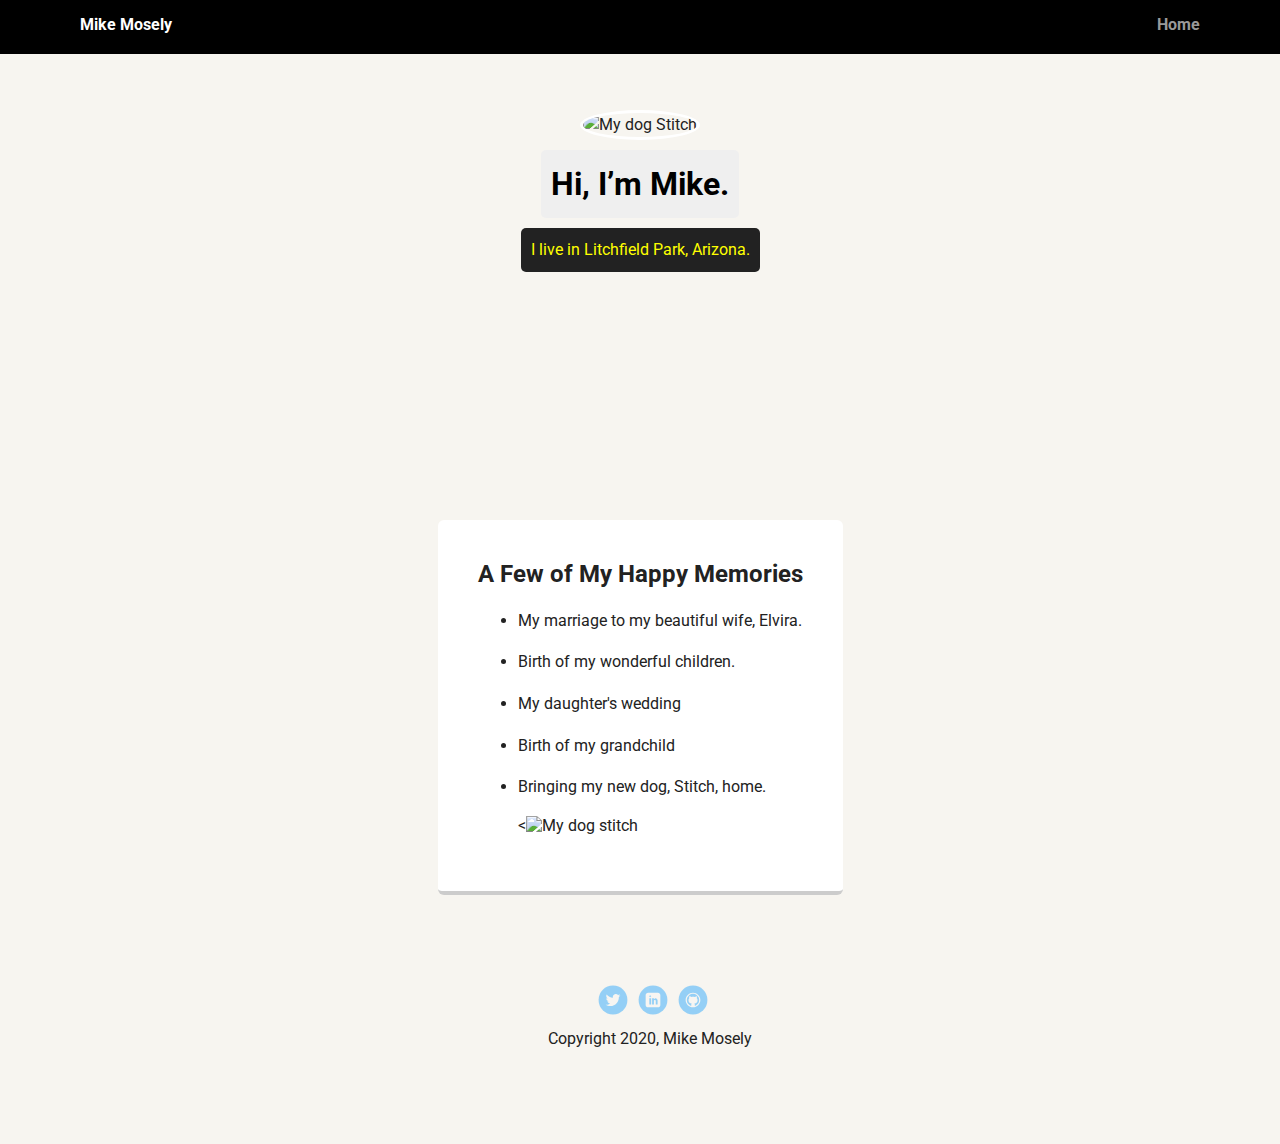
==== happymemories.html @ f8e7495c "initial upload" ====
<!doctype html>
<html lang="en">
<head>
  <meta charset="utf-8">
  <title>Mike Mosely's Profile</title>
  <meta name="viewport" content="width=device-width, initial-scale=1.0">
  <link rel="stylesheet" href="styles.css">
  <link href="https://fonts.googleapis.com/css?family=Muli%7CRoboto:400,300,500,700,900" rel="stylesheet"></head>
  <body>

    <div class="main-nav">
        <ul class="nav">
          <li class="name">Mike Mosely</li>
          <li><a href="index.html">Home</a></li>
        </ul>
    </div>

    <header>
      <img src="images/stitchtongue.jpg" alt="My dog Stitch" class="profile-image">
      <h1 class="tag name">Hi, I’m Mike.</h1>
      <p class="tag location">I live in Litchfield Park, Arizona.</p>
    </header>

    <main class="flex">
      <div class="card">
        <h2>A Few of My Happy Memories</h2>
          <ul>
            <li><p>My marriage to my beautiful wife, Elvira.<p></li>
            <li><p>Birth of my wonderful children.</p></li>
            <li><p>My daughter's wedding<p></li>
              <li><p>Birth of my grandchild</p></li>
              <li><p>Bringing my new dog, Stitch, home.</p></li>
              <<img src="images/stitch.jpeg" alt="My dog stitch" width="50%" height="50%">
      </div>

    </main>
    <footer>
      <ul>
        <li><a href="#" class="social twitter">Twitter</a></li>
        <li><a href="#" class="social linkedin">LinkedIn</a></li>
        <li><a href="#" class="social github">Github</a></li>
      </ul>
      <p class="copyright">Copyright 2020, Mike Mosely</p>
    </footer>
  </body>
  </html>
---- styles.css ----
/* Global Layout Set-up */
* {
  box-sizing: border-box;
}

body {
  margin: 0;
  padding: 0;
  text-align: center;
  font-family: 'Roboto', sans-serif;
  color: #222;
  background: #f7f5f0;
}
/* Link Styles */

a {
  text-decoration: none;
  color: #999;
}
a:hover {
  color: #6633ff;
}

/* Section Styles */

.main-nav {
  width: 100%;
  background: black;
  min-height: 30px;
  padding: 10px;
  position: fixed;
  text-align: center;
}
.nav {
  display: flex;
  justify-content: space-around;
  font-weight: 700;
  list-style-type: none;
  margin: 0 auto;
  padding: 0;
}

.nav .name {
    display: block;
    margin-right: auto;
    color: white;
}
.nav li {
  padding: 5px 10px 10px 10px;
}
.nav a {
  transition: all .5s;
}
.nav a:hover {
  color: white
}

header {
  text-align: center;
  background: url('images/hiking.jpg') no-repeat top center ;
  background-size: cover;
  overflow: hidden;
  padding-top: 60px;
}
header {
  line-height: 1.5;
}
header .profile-image {
  margin-top: 50px;
  width: 150px;
  height: 150px;
  border-radius: 50%;
  border: 3px solid white;
  transition: all .5s;
}
header .profile-image:hover {
  transform: scale(1.2) rotate(5deg);
}
.tag {
  background-color: #efefef;
  color: black;
  padding: 10px;
  border-radius: 5px;
  display: table;
  margin: 10px auto;
}
.location {
  background-color: #222;
  color: yellow;
}
.card {
  margin: 30px;
  padding: 20px 40px 40px;
  max-width: 500px;
  text-align: left;
  background: #fff;
  border-bottom: 4px solid #ccc;
  border-radius: 6px;
  transition: all .5s;
}
.card:hover {
  border-color: #ff99ff;
}

ul.skills {
  padding: 0;
  text-align: center;
}

.skills li {
  border-radius: 6px;
  display: inline-block;
  background: #ff9904;
  color: white;
  padding: 5px 10px;
  margin: 2px;
}

.skills li:nth-child(odd) {
  background: #0399ff;
}

footer {
  width: 100%;
  min-height: 30px;
  padding: 20px 0 40px 20px;
}

footer .copyright {
  top: -8px;
  font-size: .75em;
}

footer ul {
  list-style-type: none;
  margin: 0;
  padding: 0;
}

footer ul li {
  display: inline-block;
}

a.social {
  display: inline-block;
  text-indent: -9999px;
  margin-left: 5px;
  width: 30px;
  height: 30px;
  background-size: 30px 30px;
  opacity: .4;
  transition: all .5s;
}
a.twitter {
  background-image: url(images/twitter.svg);
}
a.linkedin {
  background-image: url(images/linkedin.svg);
}
a.github {
  background-image: url(images/github.svg);
}
a.social:hover {
  opacity: 1;
}
.clearfix {
  clear: both;
}

/* Styles for larger screens */
@media screen and (min-width: 720px) {

  .flex {
      display: -ms-flexbox;      /* TWEENER - IE 10 */
      display: flex;
      max-width: 1200px;
      -ms-flex-pack: distribute;
      justify-content: space-around;
      margin: 0 auto;
  }

  header {
    min-height: 470px;
  }

  .nav {
    max-width: 1200px;
    padding: 0 30px;
  }


  main {
    padding-top: 20px;
  }

  main p {
    line-height: 1.6em;
  }

  footer {
    font-size: 1.3em;
    max-width: 1200px;
    margin: 40px auto;
  }

}
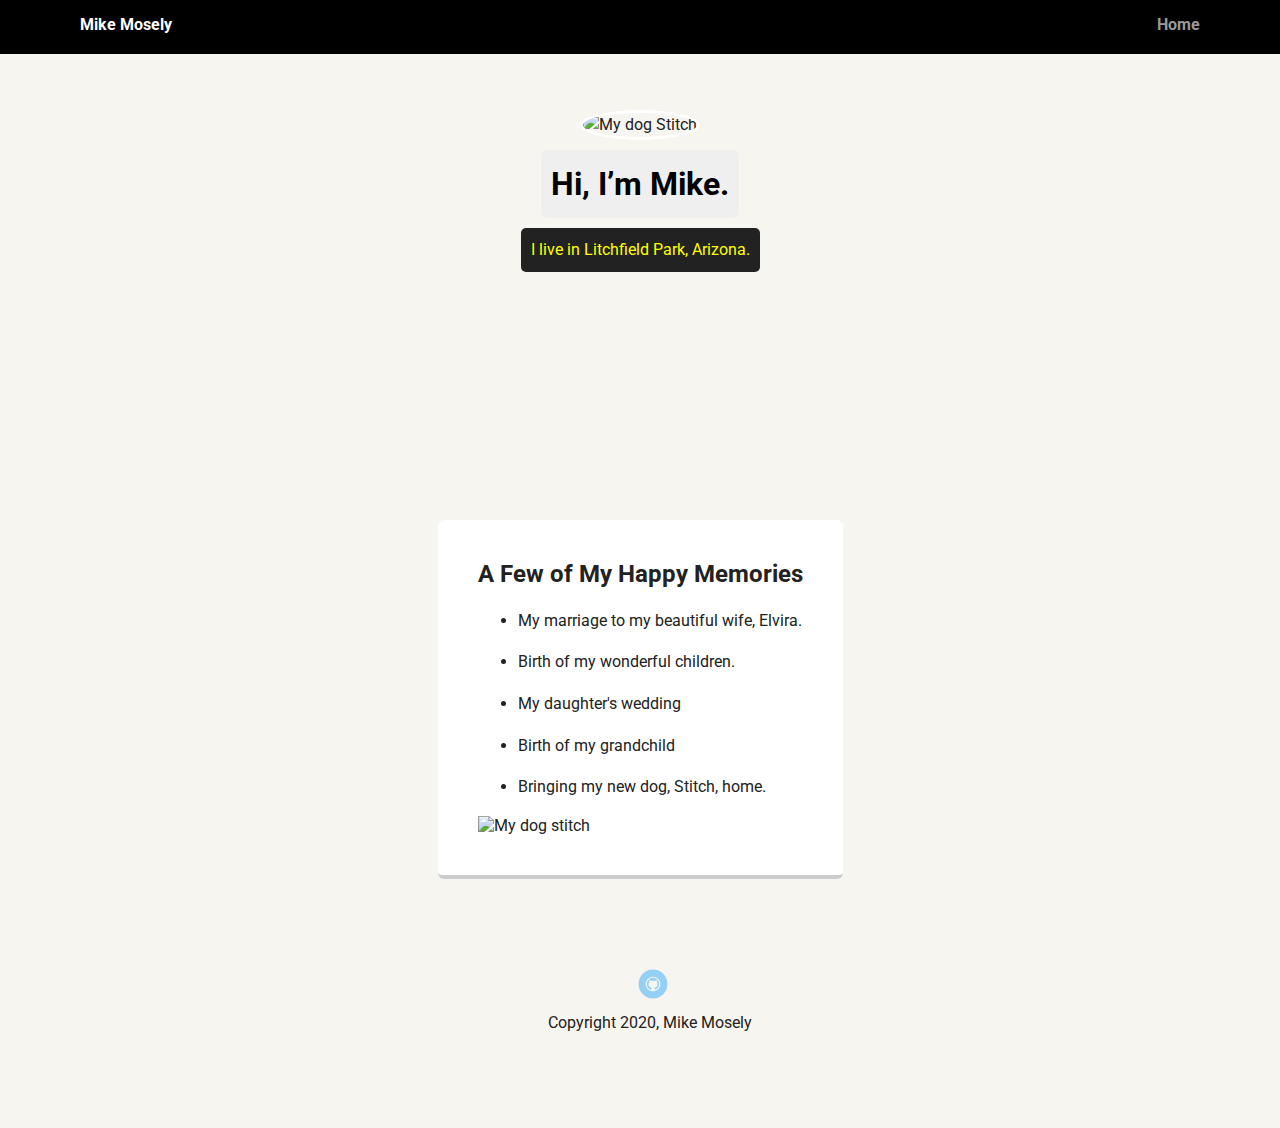
==== commit 565e70b5: "repaired happymemories.html" ====
--- a/happymemories.html
+++ b/happymemories.html
@@ -28,18 +28,15 @@
             <li><p>My marriage to my beautiful wife, Elvira.<p></li>
             <li><p>Birth of my wonderful children.</p></li>
             <li><p>My daughter's wedding<p></li>
-              <li><p>Birth of my grandchild</p></li>
-              <li><p>Bringing my new dog, Stitch, home.</p></li>
-              <<img src="images/stitch.jpeg" alt="My dog stitch" width="50%" height="50%">
+            <li><p>Birth of my grandchild</p></li>
+            <li><p>Bringing my new dog, Stitch, home.</p></li>
+          </ul>
+        <img src="images/stitch.jpeg" alt="My dog stitch" width=175 height=175>
       </div>
 
     </main>
     <footer>
-      <ul>
-        <li><a href="#" class="social twitter">Twitter</a></li>
-        <li><a href="#" class="social linkedin">LinkedIn</a></li>
-        <li><a href="#" class="social github">Github</a></li>
-      </ul>
+        <a href="https://github.com/TreehouseMikeM/" target="_blank" class="social github">Github</a>
       <p class="copyright">Copyright 2020, Mike Mosely</p>
     </footer>
   </body>
